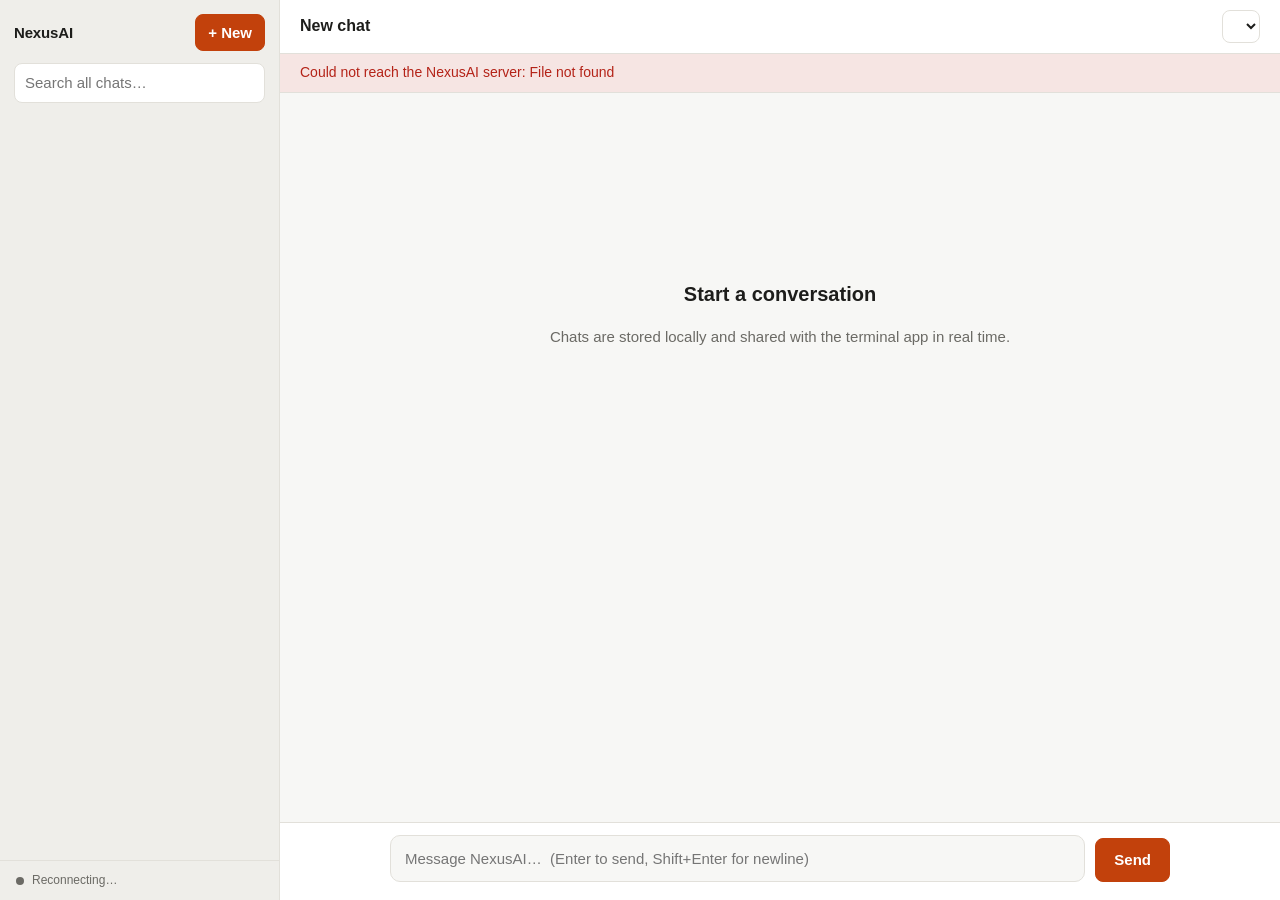
==== src/web/static/index.html @ 513e8495 "Sprint 4: FastAPI REST/SSE/WebSocket backend, live cross-process sync, web UI, e2e browser test Co-A" ====
<!doctype html>
<html lang="en">
<head>
  <meta charset="utf-8">
  <meta name="viewport" content="width=device-width, initial-scale=1">
  <title>NexusAI</title>
  <link rel="stylesheet" href="style.css">
</head>
<body>
  <div id="app">
    <aside id="sidebar">
      <div class="sidebar-head">
        <span class="brand">NexusAI</span>
        <button id="new-thread" class="btn primary" title="New thread (Ctrl+Alt+N)">+ New</button>
      </div>
      <form id="search-form" role="search">
        <input id="search" type="search" placeholder="Search all chats…" autocomplete="off">
      </form>
      <div id="search-results" hidden>
        <div class="list-head"><span>Results</span><button id="clear-search" class="link">Close</button></div>
        <ul id="search-list"></ul>
      </div>
      <ul id="threads" aria-label="Threads"></ul>
      <div id="conn" class="conn"><span class="dot"></span><span id="conn-text">Connecting…</span></div>
    </aside>

    <main id="main">
      <header id="topbar">
        <button id="toggle-sidebar" class="btn icon" aria-label="Toggle threads">☰</button>
        <h1 id="thread-title" title="Double-click to rename">New chat</h1>
        <select id="model" aria-label="Model"></select>
      </header>
      <div id="banner" class="banner" hidden></div>
      <section id="messages" aria-live="polite">
        <div id="empty" class="empty">
          <h2>Start a conversation</h2>
          <p>Chats are stored locally and shared with the terminal app in real time.</p>
        </div>
      </section>
      <form id="composer">
        <textarea id="input" rows="1" placeholder="Message NexusAI…  (Enter to send, Shift+Enter for newline)"></textarea>
        <button id="send" class="btn primary" type="submit">Send</button>
      </form>
    </main>
  </div>
  <script src="markdown.js"></script>
  <script src="app.js"></script>
</body>
</html>
---- src/web/static/style.css ----
:root {
  --bg: #f7f7f5;
  --panel: #ffffff;
  --sidebar: #efeeea;
  --border: #e2e0da;
  --text: #1d1d1b;
  --muted: #6b6a65;
  --accent: #c2410c;
  --accent-ink: #ffffff;
  --user: #fff4ec;
  --assistant: #ffffff;
  --code-bg: #f1f0ec;
  --error: #b42318;
  --ok: #15803d;
  --radius: 10px;
  --font: ui-sans-serif, -apple-system, "Segoe UI", Roboto, Helvetica, Arial, sans-serif;
  --mono: ui-monospace, "SF Mono", Menlo, Consolas, monospace;
  color-scheme: light;
}

@media (prefers-color-scheme: dark) {
  :root {
    --bg: #161615;
    --panel: #1e1e1c;
    --sidebar: #1a1a19;
    --border: #2e2e2b;
    --text: #ecebe7;
    --muted: #9a9993;
    --accent: #f97316;
    --accent-ink: #1a0d05;
    --user: #2a211b;
    --assistant: #1e1e1c;
    --code-bg: #262624;
    --error: #f87171;
    --ok: #4ade80;
    color-scheme: dark;
  }
}

* { box-sizing: border-box; }
html, body { height: 100%; margin: 0; }
body { background: var(--bg); color: var(--text); font: 15px/1.55 var(--font); }
button, input, select, textarea { font: inherit; color: inherit; }

#app { display: grid; grid-template-columns: 280px 1fr; height: 100vh; height: 100dvh; }

/* ---------- sidebar ---------- */
#sidebar {
  background: var(--sidebar);
  border-right: 1px solid var(--border);
  display: flex; flex-direction: column; min-height: 0;
}
.sidebar-head { display: flex; align-items: center; justify-content: space-between; padding: 14px 14px 8px; }
.brand { font-weight: 700; letter-spacing: -0.01em; }
#search-form { padding: 4px 14px 10px; }
#search {
  width: 100%; padding: 7px 10px; border-radius: 8px;
  border: 1px solid var(--border); background: var(--panel);
}
#threads, #search-list { list-style: none; margin: 0; padding: 0 8px 8px; overflow-y: auto; flex: 1; min-height: 0; }
#search-results { display: flex; flex-direction: column; flex: 1; min-height: 0; }
#search-results[hidden], #threads[hidden] { display: none; }
.list-head { display: flex; justify-content: space-between; padding: 0 16px 6px; color: var(--muted); font-size: 12px; text-transform: uppercase; letter-spacing: .04em; }
.thread, .hit {
  position: relative; display: flex; flex-direction: column;
  padding: 8px 30px 8px 10px; border-radius: 8px; cursor: pointer;
}
.thread:hover, .hit:hover { background: color-mix(in srgb, var(--text) 6%, transparent); }
.thread.active { background: color-mix(in srgb, var(--accent) 14%, transparent); }
.thread-title { white-space: nowrap; overflow: hidden; text-overflow: ellipsis; font-size: 14px; }
.thread-meta, .hit-snippet { font-size: 12px; color: var(--muted); }
.hit-snippet { display: -webkit-box; -webkit-line-clamp: 2; -webkit-box-orient: vertical; overflow: hidden; }
.thread-del {
  position: absolute; right: 6px; top: 50%; transform: translateY(-50%);
  border: 0; background: none; color: var(--muted); font-size: 18px; line-height: 1;
  width: 22px; height: 22px; border-radius: 6px; cursor: pointer; opacity: 0;
}
.thread:hover .thread-del, .thread-del:focus-visible { opacity: 1; }
.thread-del:hover { background: color-mix(in srgb, var(--error) 15%, transparent); color: var(--error); }
.muted-item { color: var(--muted); padding: 8px 10px; font-size: 14px; }
.conn { display: flex; align-items: center; gap: 8px; padding: 10px 16px; border-top: 1px solid var(--border); font-size: 12px; color: var(--muted); }
.conn .dot { width: 8px; height: 8px; border-radius: 50%; background: var(--muted); }
.conn.ok .dot { background: var(--ok); }

/* ---------- main ---------- */
#main { display: flex; flex-direction: column; min-width: 0; min-height: 0; }
#topbar {
  display: flex; align-items: center; gap: 12px; padding: 10px 20px;
  border-bottom: 1px solid var(--border); background: var(--panel);
}
#thread-title { flex: 1; margin: 0; font-size: 16px; font-weight: 600; white-space: nowrap; overflow: hidden; text-overflow: ellipsis; cursor: text; }
#model { padding: 6px 8px; border-radius: 8px; border: 1px solid var(--border); background: var(--panel); }
.banner { padding: 8px 20px; background: color-mix(in srgb, var(--error) 12%, var(--panel)); color: var(--error); font-size: 14px; border-bottom: 1px solid var(--border); }

#messages { flex: 1; overflow-y: auto; padding: 24px max(20px, calc((100% - 780px) / 2)); min-height: 0; }
.empty { text-align: center; color: var(--muted); margin-top: 18vh; }
.empty h2 { color: var(--text); font-size: 20px; margin: 0 0 6px; }
.empty[hidden] { display: none; }

.msg { margin: 0 0 16px; padding: 12px 16px; border-radius: var(--radius); border: 1px solid var(--border); background: var(--assistant); }
.msg.user { background: var(--user); border-color: color-mix(in srgb, var(--accent) 25%, var(--border)); }
.msg.note { background: transparent; border-style: dashed; color: var(--muted); }
.msg.error { border-color: var(--error); color: var(--error); background: transparent; }
.msg-head { font-size: 12px; font-weight: 600; color: var(--muted); margin-bottom: 4px; }
.msg.streaming .msg-head::after { content: ""; display: inline-block; width: 6px; height: 6px; margin-left: 6px; border-radius: 50%; background: var(--accent); animation: pulse 1s infinite ease-in-out; vertical-align: middle; }
@keyframes pulse { 50% { opacity: .25; } }
.msg-body { overflow-wrap: anywhere; }
.msg-body > :first-child { margin-top: 0; }
.msg-body > :last-child { margin-bottom: 0; }
.msg-body p { margin: 0 0 10px; }
.msg-body pre { background: var(--code-bg); padding: 12px 14px; border-radius: 8px; overflow-x: auto; font: 13px/1.5 var(--mono); }
.msg-body code { font-family: var(--mono); font-size: 0.9em; background: var(--code-bg); padding: 1px 5px; border-radius: 4px; }
.msg-body pre code { background: none; padding: 0; font-size: inherit; }
.msg-body blockquote { margin: 0 0 10px; padding-left: 12px; border-left: 3px solid var(--border); color: var(--muted); }
.msg-body a { color: var(--accent); }
.msg-body ul, .msg-body ol { margin: 0 0 10px; padding-left: 22px; }
.msg-body h3, .msg-body h4, .msg-body h5, .msg-body h6 { margin: 14px 0 6px; font-size: 1em; }

#composer {
  display: flex; gap: 10px; align-items: flex-end;
  padding: 12px max(20px, calc((100% - 780px) / 2)) 18px;
  border-top: 1px solid var(--border); background: var(--panel);
}
#input {
  flex: 1; resize: none; min-height: 44px; max-height: 240px; padding: 11px 14px;
  border-radius: var(--radius); border: 1px solid var(--border); background: var(--bg); outline: none;
}
#input:focus { border-color: var(--accent); }

.btn { border: 1px solid var(--border); background: var(--panel); border-radius: 8px; padding: 6px 12px; cursor: pointer; }
.btn.primary { background: var(--accent); border-color: var(--accent); color: var(--accent-ink); font-weight: 600; }
.btn:disabled { opacity: .55; cursor: default; }
#send { height: 44px; padding: 0 18px; }
.btn.icon { display: none; padding: 4px 10px; }
.link { border: 0; background: none; color: var(--accent); cursor: pointer; font-size: 12px; text-transform: none; letter-spacing: 0; }

/* ---------- mobile ---------- */
@media (max-width: 760px) {
  #app { grid-template-columns: 1fr; }
  #sidebar { position: fixed; inset: 0 auto 0 0; width: 84vw; max-width: 320px; z-index: 10; transform: translateX(-100%); transition: transform .2s ease; box-shadow: 0 0 40px rgba(0,0,0,.25); }
  body.sidebar-open #sidebar { transform: none; }
  .btn.icon { display: inline-block; }
  #topbar { padding: 10px 16px; }
  #messages { padding: 16px; }
  #composer { padding: 10px 16px 14px; }
  .thread-del { opacity: 1; }
}
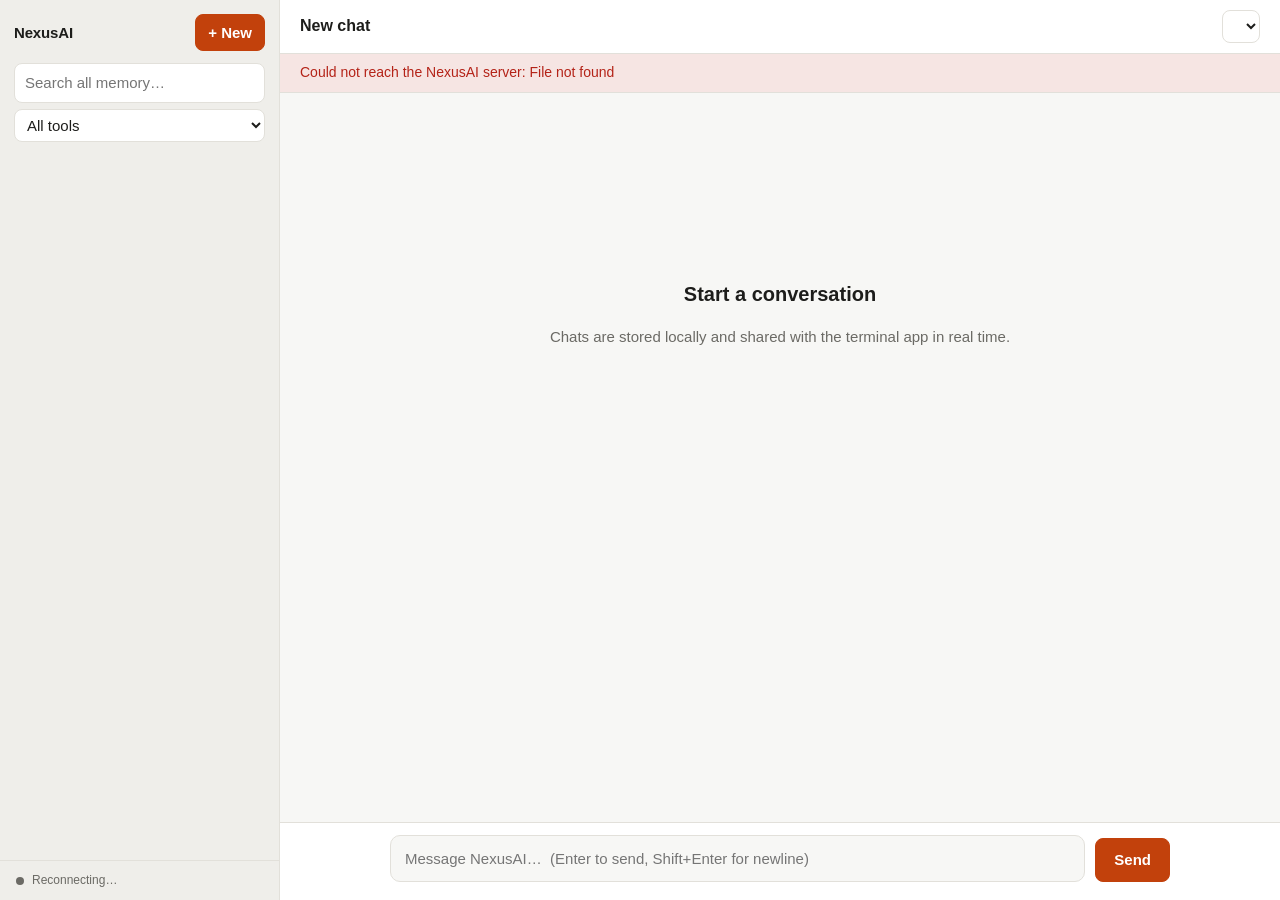
==== commit aaffa2d3: "Shared memory across AI tools: importers (Claude Code, Codex, Gemini CLI, Cursor, ChatGPT/claude.ai/" ====
--- a/src/web/static/index.html
+++ b/src/web/static/index.html
@@ -14,7 +14,10 @@
         <button id="new-thread" class="btn primary" title="New thread (Ctrl+Alt+N)">+ New</button>
       </div>
       <form id="search-form" role="search">
-        <input id="search" type="search" placeholder="Search all chats…" autocomplete="off">
+        <input id="search" type="search" placeholder="Search all memory…" autocomplete="off">
+        <select id="source-filter" aria-label="Show conversations from">
+          <option value="">All tools</option>
+        </select>
       </form>
       <div id="search-results" hidden>
         <div class="list-head"><span>Results</span><button id="clear-search" class="link">Close</button></div>
--- a/src/web/static/style.css
+++ b/src/web/static/style.css
@@ -56,6 +56,15 @@
 #search {
   width: 100%; padding: 7px 10px; border-radius: 8px;
   border: 1px solid var(--border); background: var(--panel);
+}
+#source-filter {
+  width: 100%; margin-top: 6px; padding: 6px 8px; border-radius: 8px;
+  border: 1px solid var(--border); background: var(--panel); color: var(--text);
+}
+.src-badge {
+  display: inline-block; font-size: 10px; font-weight: 600; letter-spacing: .02em;
+  padding: 0 5px; margin-right: 4px; border-radius: 4px; vertical-align: 1px;
+  border: 1px solid var(--border); color: var(--muted);
 }
 #threads, #search-list { list-style: none; margin: 0; padding: 0 8px 8px; overflow-y: auto; flex: 1; min-height: 0; }
 #search-results { display: flex; flex-direction: column; flex: 1; min-height: 0; }
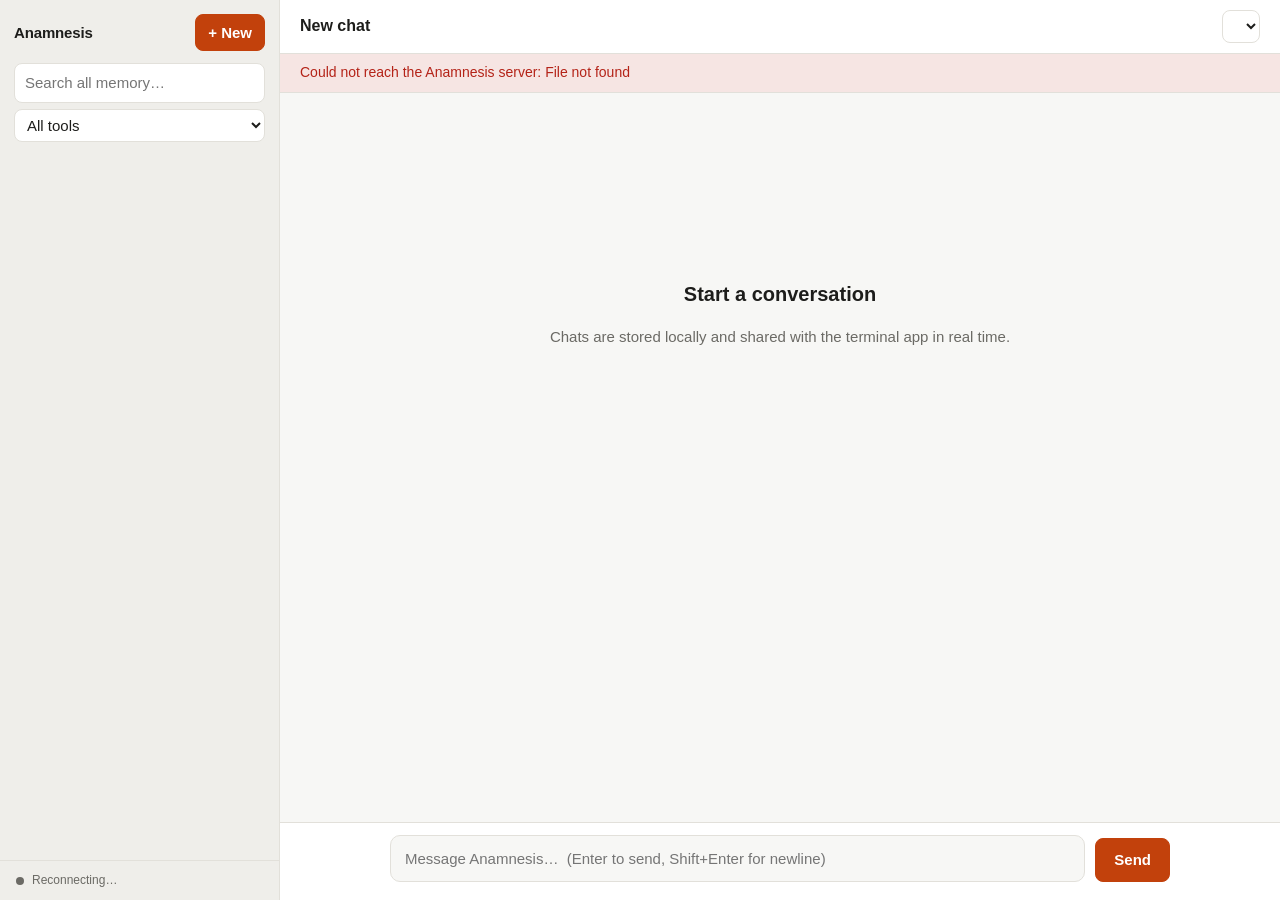
==== commit 444bfdce: "Rename NexusAI to Anamnesis (anam CLI, ~/.anamnesis with automatic migration) and rebuild the landin" ====
--- a/src/web/static/index.html
+++ b/src/web/static/index.html
@@ -3,14 +3,14 @@
 <head>
   <meta charset="utf-8">
   <meta name="viewport" content="width=device-width, initial-scale=1">
-  <title>NexusAI</title>
+  <title>Anamnesis</title>
   <link rel="stylesheet" href="style.css">
 </head>
 <body>
   <div id="app">
     <aside id="sidebar">
       <div class="sidebar-head">
-        <span class="brand">NexusAI</span>
+        <span class="brand">Anamnesis</span>
         <button id="new-thread" class="btn primary" title="New thread (Ctrl+Alt+N)">+ New</button>
       </div>
       <form id="search-form" role="search">
@@ -41,7 +41,7 @@
         </div>
       </section>
       <form id="composer">
-        <textarea id="input" rows="1" placeholder="Message NexusAI…  (Enter to send, Shift+Enter for newline)"></textarea>
+        <textarea id="input" rows="1" placeholder="Message Anamnesis…  (Enter to send, Shift+Enter for newline)"></textarea>
         <button id="send" class="btn primary" type="submit">Send</button>
       </form>
     </main>
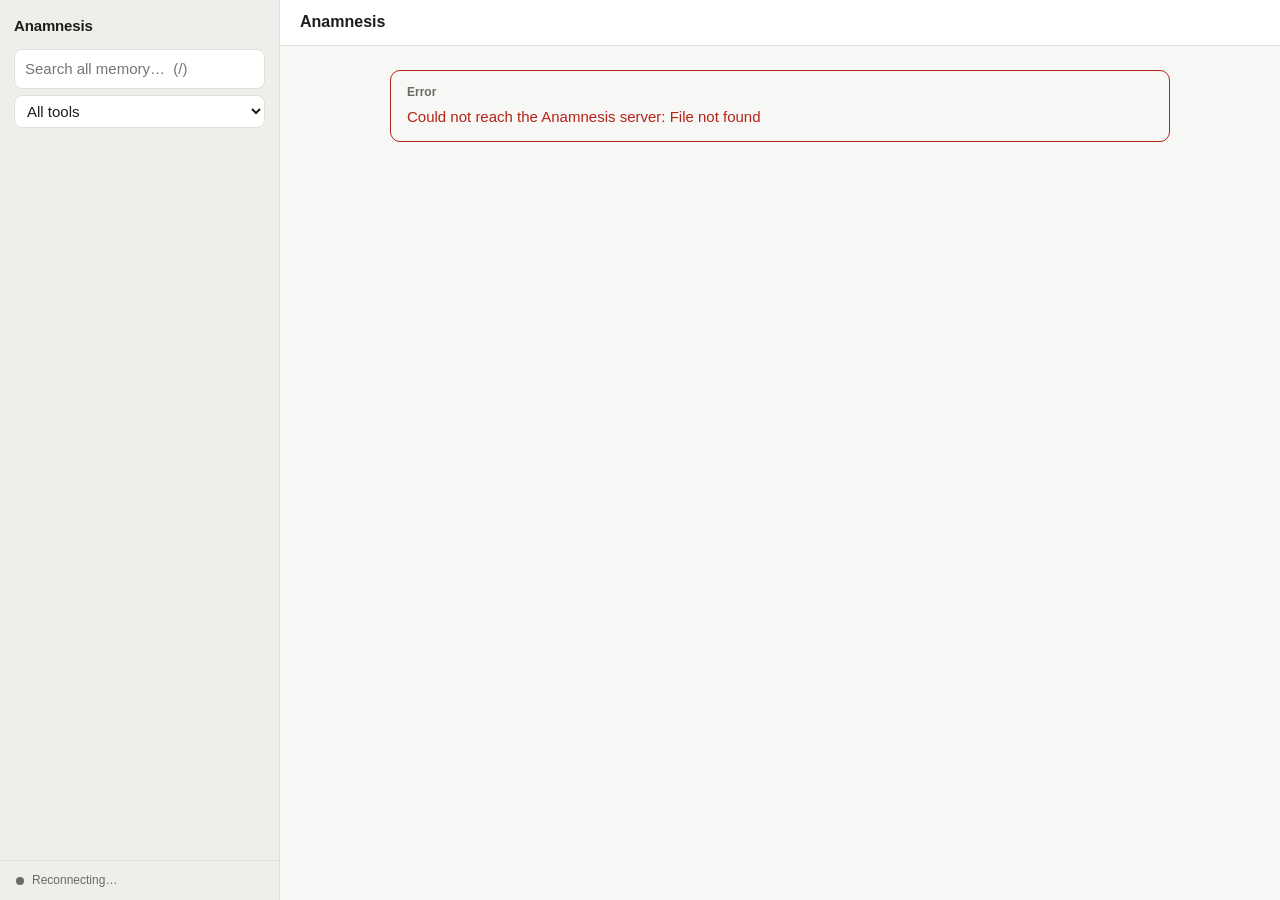
==== commit 34604cf1: "Single purpose: remove the chat gateway, Anamnesis is only the shared memory Anamnesis no longer cal" ====
--- a/src/web/static/index.html
+++ b/src/web/static/index.html
@@ -11,10 +11,10 @@
     <aside id="sidebar">
       <div class="sidebar-head">
         <span class="brand">Anamnesis</span>
-        <button id="new-thread" class="btn primary" title="New thread (Ctrl+Alt+N)">+ New</button>
+        <span id="memory-count" class="muted-small"></span>
       </div>
       <form id="search-form" role="search">
-        <input id="search" type="search" placeholder="Search all memory…" autocomplete="off">
+        <input id="search" type="search" placeholder="Search all memory…  (/)" autocomplete="off">
         <select id="source-filter" aria-label="Show conversations from">
           <option value="">All tools</option>
         </select>
@@ -23,27 +23,23 @@
         <div class="list-head"><span>Results</span><button id="clear-search" class="link">Close</button></div>
         <ul id="search-list"></ul>
       </div>
-      <ul id="threads" aria-label="Threads"></ul>
+      <ul id="threads" aria-label="Conversations"></ul>
       <div id="conn" class="conn"><span class="dot"></span><span id="conn-text">Connecting…</span></div>
     </aside>
 
     <main id="main">
       <header id="topbar">
-        <button id="toggle-sidebar" class="btn icon" aria-label="Toggle threads">☰</button>
-        <h1 id="thread-title" title="Double-click to rename">New chat</h1>
-        <select id="model" aria-label="Model"></select>
+        <button id="toggle-sidebar" class="btn icon" aria-label="Toggle conversations">☰</button>
+        <h1 id="thread-title" title="Double-click to rename">Anamnesis</h1>
+        <span id="thread-meta" class="muted-small"></span>
       </header>
-      <div id="banner" class="banner" hidden></div>
       <section id="messages" aria-live="polite">
         <div id="empty" class="empty">
-          <h2>Start a conversation</h2>
-          <p>Chats are stored locally and shared with the terminal app in real time.</p>
+          <h2>Nothing in memory yet</h2>
+          <p>Run <code>anam sync</code> to import your Claude Code, Codex, Gemini CLI and Cursor history,
+            or <code>anam import &lt;export.zip&gt;</code> for ChatGPT, claude.ai and Gemini.</p>
         </div>
       </section>
-      <form id="composer">
-        <textarea id="input" rows="1" placeholder="Message Anamnesis…  (Enter to send, Shift+Enter for newline)"></textarea>
-        <button id="send" class="btn primary" type="submit">Send</button>
-      </form>
     </main>
   </div>
   <script src="markdown.js"></script>
--- a/src/web/static/style.css
+++ b/src/web/static/style.css
@@ -98,12 +98,14 @@
   border-bottom: 1px solid var(--border); background: var(--panel);
 }
 #thread-title { flex: 1; margin: 0; font-size: 16px; font-weight: 600; white-space: nowrap; overflow: hidden; text-overflow: ellipsis; cursor: text; }
-#model { padding: 6px 8px; border-radius: 8px; border: 1px solid var(--border); background: var(--panel); }
-.banner { padding: 8px 20px; background: color-mix(in srgb, var(--error) 12%, var(--panel)); color: var(--error); font-size: 14px; border-bottom: 1px solid var(--border); }
+.muted-small { font-size: 12px; color: var(--muted); white-space: nowrap; overflow: hidden; text-overflow: ellipsis; }
+#thread-meta { max-width: 45%; }
 
 #messages { flex: 1; overflow-y: auto; padding: 24px max(20px, calc((100% - 780px) / 2)); min-height: 0; }
 .empty { text-align: center; color: var(--muted); margin-top: 18vh; }
 .empty h2 { color: var(--text); font-size: 20px; margin: 0 0 6px; }
+.empty p { max-width: 520px; margin: 0 auto; }
+.empty code { font-family: var(--mono); font-size: 0.9em; background: var(--code-bg); padding: 1px 5px; border-radius: 4px; }
 .empty[hidden] { display: none; }
 
 .msg { margin: 0 0 16px; padding: 12px 16px; border-radius: var(--radius); border: 1px solid var(--border); background: var(--assistant); }
@@ -111,8 +113,6 @@
 .msg.note { background: transparent; border-style: dashed; color: var(--muted); }
 .msg.error { border-color: var(--error); color: var(--error); background: transparent; }
 .msg-head { font-size: 12px; font-weight: 600; color: var(--muted); margin-bottom: 4px; }
-.msg.streaming .msg-head::after { content: ""; display: inline-block; width: 6px; height: 6px; margin-left: 6px; border-radius: 50%; background: var(--accent); animation: pulse 1s infinite ease-in-out; vertical-align: middle; }
-@keyframes pulse { 50% { opacity: .25; } }
 .msg-body { overflow-wrap: anywhere; }
 .msg-body > :first-child { margin-top: 0; }
 .msg-body > :last-child { margin-bottom: 0; }
@@ -125,21 +125,9 @@
 .msg-body ul, .msg-body ol { margin: 0 0 10px; padding-left: 22px; }
 .msg-body h3, .msg-body h4, .msg-body h5, .msg-body h6 { margin: 14px 0 6px; font-size: 1em; }
 
-#composer {
-  display: flex; gap: 10px; align-items: flex-end;
-  padding: 12px max(20px, calc((100% - 780px) / 2)) 18px;
-  border-top: 1px solid var(--border); background: var(--panel);
-}
-#input {
-  flex: 1; resize: none; min-height: 44px; max-height: 240px; padding: 11px 14px;
-  border-radius: var(--radius); border: 1px solid var(--border); background: var(--bg); outline: none;
-}
-#input:focus { border-color: var(--accent); }
-
 .btn { border: 1px solid var(--border); background: var(--panel); border-radius: 8px; padding: 6px 12px; cursor: pointer; }
 .btn.primary { background: var(--accent); border-color: var(--accent); color: var(--accent-ink); font-weight: 600; }
 .btn:disabled { opacity: .55; cursor: default; }
-#send { height: 44px; padding: 0 18px; }
 .btn.icon { display: none; padding: 4px 10px; }
 .link { border: 0; background: none; color: var(--accent); cursor: pointer; font-size: 12px; text-transform: none; letter-spacing: 0; }
 
@@ -151,6 +139,5 @@
   .btn.icon { display: inline-block; }
   #topbar { padding: 10px 16px; }
   #messages { padding: 16px; }
-  #composer { padding: 10px 16px 14px; }
   .thread-del { opacity: 1; }
 }
